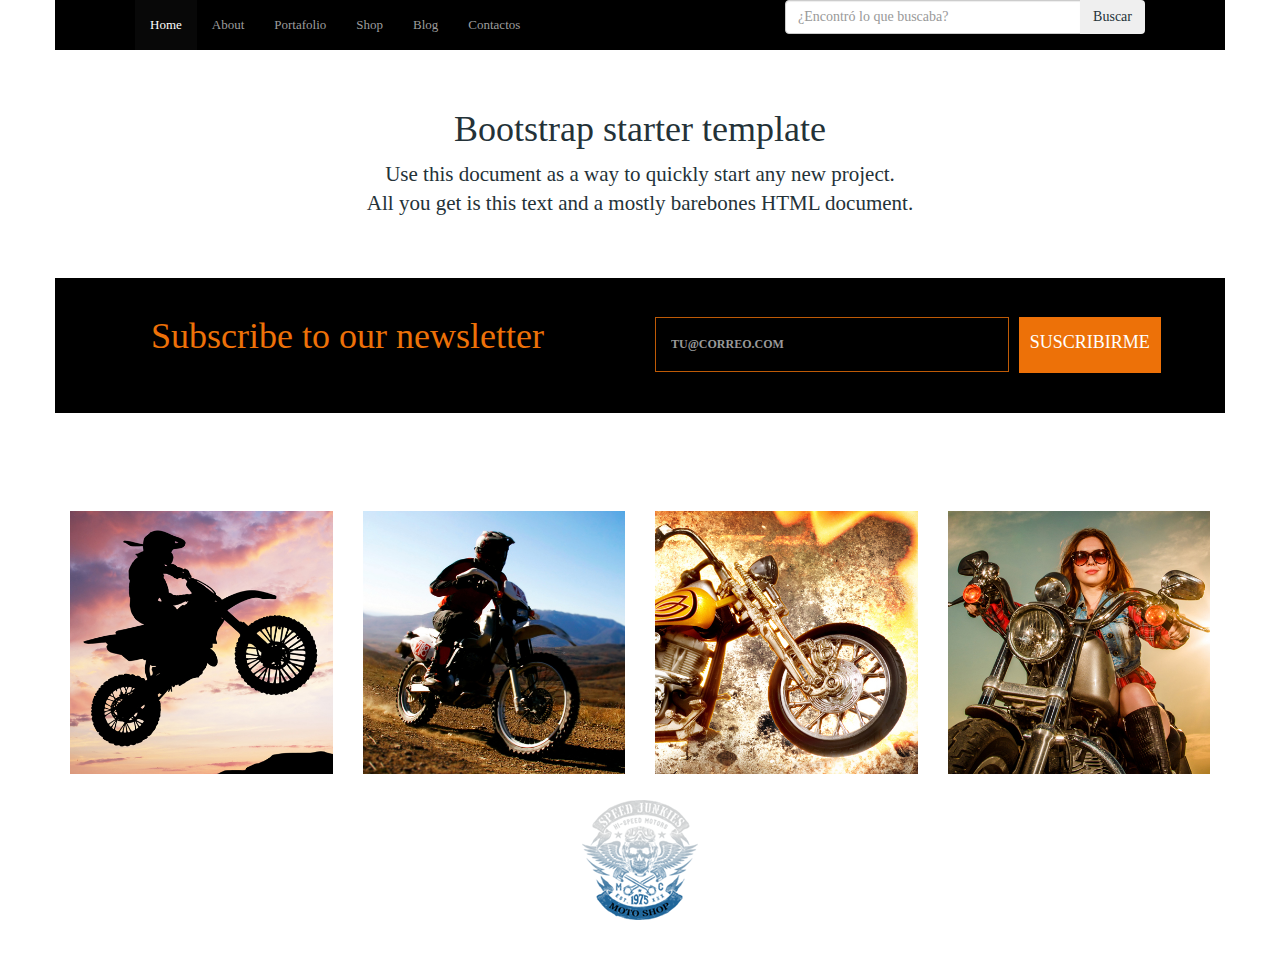
==== index.html @ c9eb6064 "primer commit" ====
<!DOCTYPE html>
<html lang="en">
  <head>
    <meta charset="utf-8">
    <meta http-equiv="X-UA-Compatible" content="IE=edge">
    <meta name="viewport" content="width=device-width, initial-scale=1">
    <!-- The above 3 meta tags *must* come first in the head; any other head content must come *after* these tags -->
    <meta name="description" content="">
    <meta name="author" content="">
    <link rel="icon" href="images/favicon.ico">
    <title>MOTOS</title>

    <!-- Bootstrap core CSS -->
    <link href="css/bootstrap.min.css" rel="stylesheet">

    <!-- IE10 viewport hack for Surface/desktop Windows 8 bug -->
    <link href="css/ie10-viewport-bug-workaround.css" rel="stylesheet">

    <!-- Custom styles for this template -->
    <link href="css/app.css" rel="stylesheet">

  </head>

  <body>

    <div class="menu-container">
      <nav class="navbar navbar-inverse navbar-fixed-top">
        <div class="container">
          <div class="row alinear">
            <div class="col-xs-6 offset-xs-2">
              <div class="navbar-header">
                <button type="button" class="navbar-toggle collapsed" data-toggle="collapse" data-target="#navbar" aria-expanded="false" aria-controls="navbar">
                    <span class="sr-only">Toggle navigation</span>
                    <span class="icon-bar"></span>
                    <span class="icon-bar"></span>
                  <span class="icon-bar"></span>
                </button>
                  <!--<a class="navbar-brand" href="#">Project name</a>-->
                <div id="navbar" class="collapse navbar-collapse">
                  <ul class="nav navbar-nav">
                    <li class="active"><a href="#">Home</a></li>
                    <li><a href="#about">About</a></li>
                    <li><a href="#contact">Portafolio</a></li>
                    <li><a href="#contact">Shop</a></li>
                    <li><a href="#contact">Blog</a></li>
                    <li><a href="#contact">Contactos</a></li>
                  </ul>
                </div><!--/.nav-collapse -->
              </div>              
            </div>
            <div class="col-xs-4">
              <form >
                <div class="input-group">
                  <input type="text" class="form-control" placeholder="¿Encontró lo que buscaba?">
                  <span class="input-group-btn">
                    <button class="btn btn-platzi" type="button">
                      <span class="hidden-sm-down">Buscar</span>
                      <i class="fa fa-search hidden-md-up "></i>
                    </button>
                  </span>
                </div>
              </form>
            </div>
          </div>
        </div>

          
      </nav>
      
    </div>



   

    <div class="container-body">

      <div class="starter-template">
        <h1>Bootstrap starter template</h1>
        <p class="lead">Use this document as a way to quickly start any new project.<br> All you get is this text and a mostly barebones HTML document.</p>
      </div>

    </div><!-- /.container -->
    <div class="suscribe-container">
      <div class="container">
        <div class="row centrado">
          <form id="suscribeForm" action="#" method="POST"> 
            <div class="col-xs col-md-6 title-subs">
              <h3>Subscribe to our newsletter</h3>
            </div>
            <div class="col-xs col-md-6">
              <div class="row">
                <div class="col-xs-6">
                  <div class="form-group">
                    <input type="email" class="form-control" id="emailId" name="EMAIL" placeholder="tu@correo.com">
                  </div>
                </div>
                <div class="col-xs-6">
                  <input type="submit" class="btn btn-primary form-text" value="Suscribirme"></input>
                </div>
              </div>
              
                
                
                
            </div>
          </form>
        </div>
      </div>
    </div>

    <!-- Gallery -->
    <div class="galerry-container">
      <div class="container">
        <div class="row centrado">
          <div class="col-xs galerry-text">
            <h2>Gallery</h2>
          </div>
        </div>
        <div class="row centrado">
          <div class="col-xs col-md-3 "><img src="images/galeria/gallery1.jpg" alt="imagen 1" class="img-fluid" ></div>
          <div class="col-xs col-md-3" ><img src="images/galeria/gallery2.jpg" alt="imagen 3" class="img-fluid"></div>
          <div class="col-xs col-md-3" ><img src="images/galeria/gallery3.jpg" alt="imagen 3" class="img-fluid"></div>
          <div class="col-xs col-md-3" ><img src="images/galeria/gallery4.jpg" alt="imagen 4" class="img-fluid"></div>
        </div>
      </div>
    </div>
    <!-- Gallery -->

    <!-- Footer -->
    <footer id="footer-container">
      <div class="container">
        <div class="row centrado footer-logo">
          <div class="col-xs">
            <img src="images/footer-logo.png" alt="Motos">
          </div>
        </div>
        <div class="row centrado">
          <div id="footer-text" class="col-xs footer-text">
          <a href="#" title="Moto Shop"> Motos S.A.C </a>
            <span>All rights reserved</span>
          </div>
        </div>
      </div>
      
    </footer>
    <!-- Footer -->


    <!-- Bootstrap core JavaScript
    ================================================== -->
    <!-- Placed at the end of the document so the pages load faster -->
    <script src="https://ajax.googleapis.com/ajax/libs/jquery/1.12.4/jquery.min.js"></script>
    <script src="js/ie-emulation-modes-warning.js"></script>
    <script>window.jQuery || document.write('<script src="js/vendor/jquery.min.js"><\/script>')</script>
    <script src="js/bootstrap.min.js"></script>
    <!-- IE10 viewport hack for Surface/desktop Windows 8 bug -->
    <script src="js/ie10-viewport-bug-workaround.js"></script>
  </body>
</html>
---- css/ie10-viewport-bug-workaround.css ----
/*!
 * IE10 viewport hack for Surface/desktop Windows 8 bug
 * Copyright 2014-2015 Twitter, Inc.
 * Licensed under MIT (https://github.com/twbs/bootstrap/blob/master/LICENSE)
 */

/*
 * See the Getting Started docs for more information:
 * http://getbootstrap.com/getting-started/#support-ie10-width
 */
@-ms-viewport     { width: device-width; }
@-o-viewport      { width: device-width; }
@viewport         { width: device-width; }
---- css/app.css ----
body {
	background-color: #fff;
    color: #243238;
    font-family: "PT Sans",sans-serif;
    font-size: 13px;
    line-height: 16px;
    margin: 0;
    min-width: 320px;
    /*overflow: hidden;*/
    width: 100%;
    background-image: url(https://livedemo00.template-help.com/woocommerce_53811/wp-content/themes/theme53811/images/body-background.jpg);
    background-repeat: repeat;
    background-position: top center;
    background-attachment: scroll;
 	padding-top: 50px;
    font-family: Lato;
}
.starter-template {
  padding: 40px 15px;
  text-align: center;
}

.menu-container .container {
	background-color: #000000;
}



.navbar-inverse {
     background-color: transparent; 
     border-color: transparent; 
}

.alinear {
	display: flex;
    justify-content: space-between;
}

.centrado {
	text-align: center;
}

.footer-text {
	color: white;
	font-size: bold;
}

.footer-text a {
	color: white;
	font-size: bold;
	text-decoration: none;
}

.footer-text a:hover {
	color: #ea6231;
	font-size: bold;
	text-decoration: none;
}


.footer-logo {
	margin-bottom: 2em;
}

#footer-container {
    padding-top: 2em;
    padding-bottom: 1em;
    border: none;
    background: transparent;
    text-align: center;
}

.galerry-text {
    color: white;
    margin-top: 2em;
    margin-bottom: 3em;
}

.img-fluid {
	width: 100%;
}
.title-subs {
	color: #ed7108;
}

.title-subs h3 {
	font-size: 36px;
    margin: 0;
}

input[name="EMAIL"] {
	-webkit-box-sizing: border-box;
    -moz-box-sizing: border-box;
    box-sizing: border-box;
    float: none;
    height: 55px;
    width: 354px;
    padding: 9px 15px;
    text-transform: uppercase;
    font-size: 12px;
    line-height: 33px;
    font-weight: 900;
    background: transparent;
    margin-bottom: 0;
    color: #ea6231;
    border: 1px solid #be5a06;
    box-shadow: none;
    border-radius: 0;
    -webkit-transition: all 300ms linear;
    -moz-transition: all 300ms linear;
    -o-transition: all 300ms linear;
    transition: all 300ms linear;
}

input[name="EMAIL"]:focus {
    box-shadow: none;
    border: 1px solid #0f324a!important;
    background-color: #06243b!important;
}

.suscribe-container .container {
	background-color: black;
    padding-top: 3em;
    padding-bottom: 2em;
}

input[type="submit"] {
    padding: 12px 10px 16px;
    border-radius: 0;
    background-color: #ed7108;
    border-color: #ed7108;
    font-size: 18px;
    margin-left: 22px;
    text-transform: uppercase;
    /*padding: 0 9px;
    font-size: 12px;
    line-height: 30px;
    background: transparent;
    color: #ea6231;
    border: 1px solid #ea6231;
    display: inline-block;
    text-transform: uppercase;
    border-radius: 1px;
    margin-bottom: 0;
    font-weight: 900;
    text-align: center;
    vertical-align: middle;
    cursor: pointer;
    text-shadow: none;
    -webkit-box-shadow: none;
    -moz-box-shadow: none;
    box-shadow: none;
    height: auto;
    -webkit-border-radius: 0;
    -moz-border-radius: 0;
    border-radius: 0;
    -webkit-box-sizing: border-box;
    -moz-box-sizing: border-box;
    box-sizing: border-box;
    -webkit-transition: all 300ms ease;
    -moz-transition: all 300ms ease;
    -o-transition: all 300ms ease;
    transition: all 300ms ease;
    background: #ed7108;
    border-color: #ed7108;
    color: #fff;
    margin-left: 15px;
    font-size: 18px;
    line-height: 30px;
    font-weight: 700;
    border-radius: 0;
    padding: 12px 33px 11px;
    font-size: 18px;
    position: relative;
    top: -1px;*/
}

input[type="submit"]:focus {
    background: #06243b;
    border: 1px solid #0f324a;
    color: #ea6231;
}
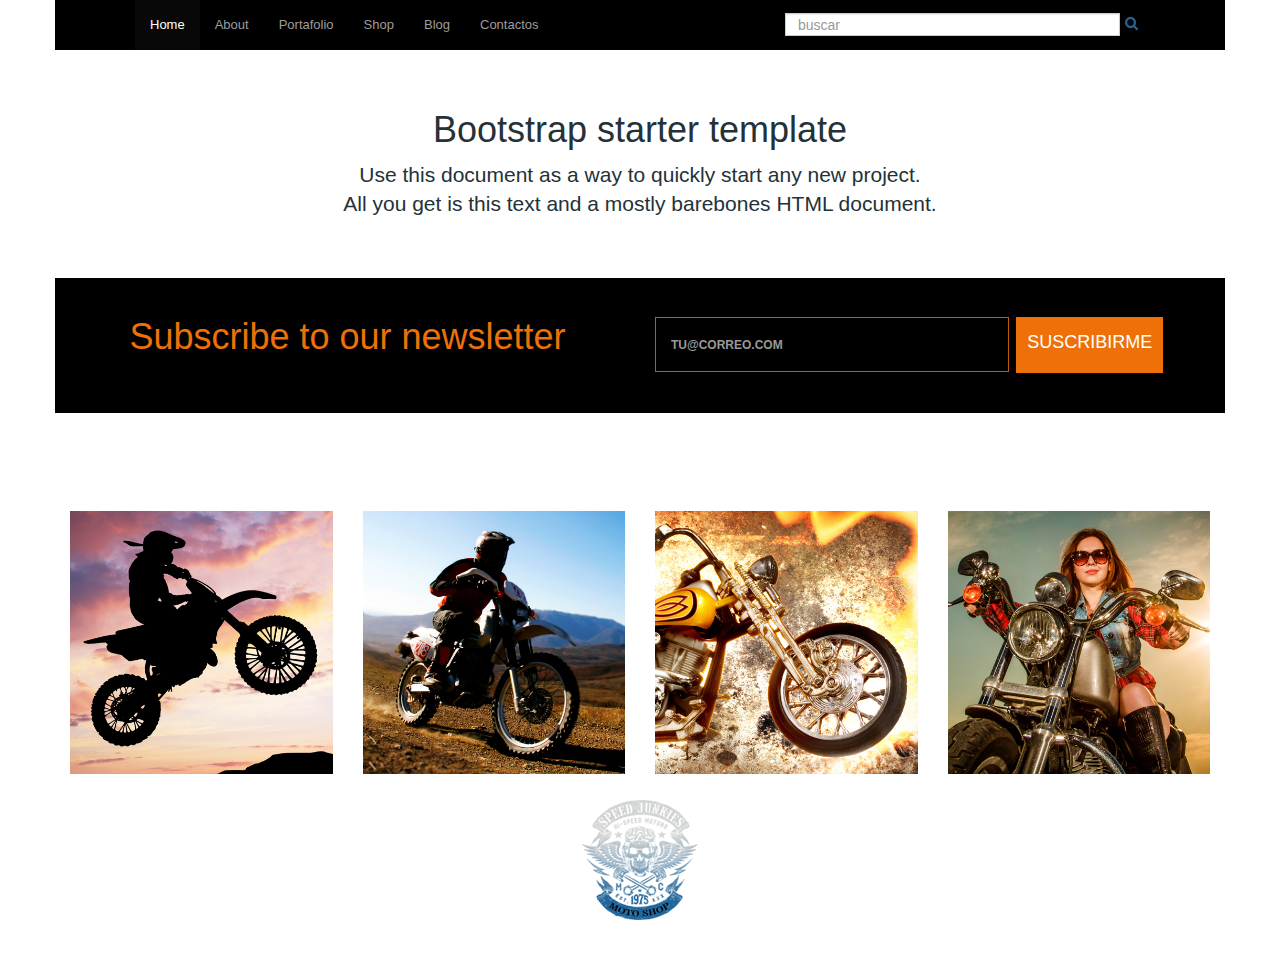
==== commit 30cfd478: "segundo commit" ====
--- a/index.html
+++ b/index.html
@@ -51,10 +51,9 @@
             <div class="col-xs-4">
               <form >
                 <div class="input-group">
-                  <input type="text" class="form-control" placeholder="¿Encontró lo que buscaba?">
+                  <input type="text" class="form-control" placeholder="buscar">
                   <span class="input-group-btn">
                     <button class="btn btn-platzi" type="button">
-                      <span class="hidden-sm-down">Buscar</span>
                       <i class="fa fa-search hidden-md-up "></i>
                     </button>
                   </span>
--- a/css/app.css
+++ b/css/app.css
@@ -14,7 +14,6 @@
     background-position: top center;
     background-attachment: scroll;
  	padding-top: 50px;
-    font-family: Lato;
 }
 .starter-template {
   padding: 40px 15px;
@@ -133,47 +132,7 @@
     font-size: 18px;
     margin-left: 22px;
     text-transform: uppercase;
-    /*padding: 0 9px;
-    font-size: 12px;
-    line-height: 30px;
-    background: transparent;
-    color: #ea6231;
-    border: 1px solid #ea6231;
-    display: inline-block;
-    text-transform: uppercase;
-    border-radius: 1px;
-    margin-bottom: 0;
-    font-weight: 900;
-    text-align: center;
-    vertical-align: middle;
-    cursor: pointer;
-    text-shadow: none;
-    -webkit-box-shadow: none;
-    -moz-box-shadow: none;
-    box-shadow: none;
-    height: auto;
-    -webkit-border-radius: 0;
-    -moz-border-radius: 0;
     border-radius: 0;
-    -webkit-box-sizing: border-box;
-    -moz-box-sizing: border-box;
-    box-sizing: border-box;
-    -webkit-transition: all 300ms ease;
-    -moz-transition: all 300ms ease;
-    -o-transition: all 300ms ease;
-    transition: all 300ms ease;
-    background: #ed7108;
-    border-color: #ed7108;
-    color: #fff;
-    margin-left: 15px;
-    font-size: 18px;
-    line-height: 30px;
-    font-weight: 700;
-    border-radius: 0;
-    padding: 12px 33px 11px;
-    font-size: 18px;
-    position: relative;
-    top: -1px;*/
 }
 
 input[type="submit"]:focus {
@@ -181,3 +140,24 @@
     border: 1px solid #0f324a;
     color: #ea6231;
 }
+
+.input-group {
+        margin-top: 1em;
+    }
+
+.input-group input.form-control {
+    height: 23px;
+    border-radius: 0;
+}
+
+.input-group button.btn.btn-platzi {
+    height: 23px;
+    border-radius: 0;
+    background: url(../images/search-icon.png) no-repeat center transparent;
+}
+
+@media (max-width: 768px) {
+
+}
+    
+    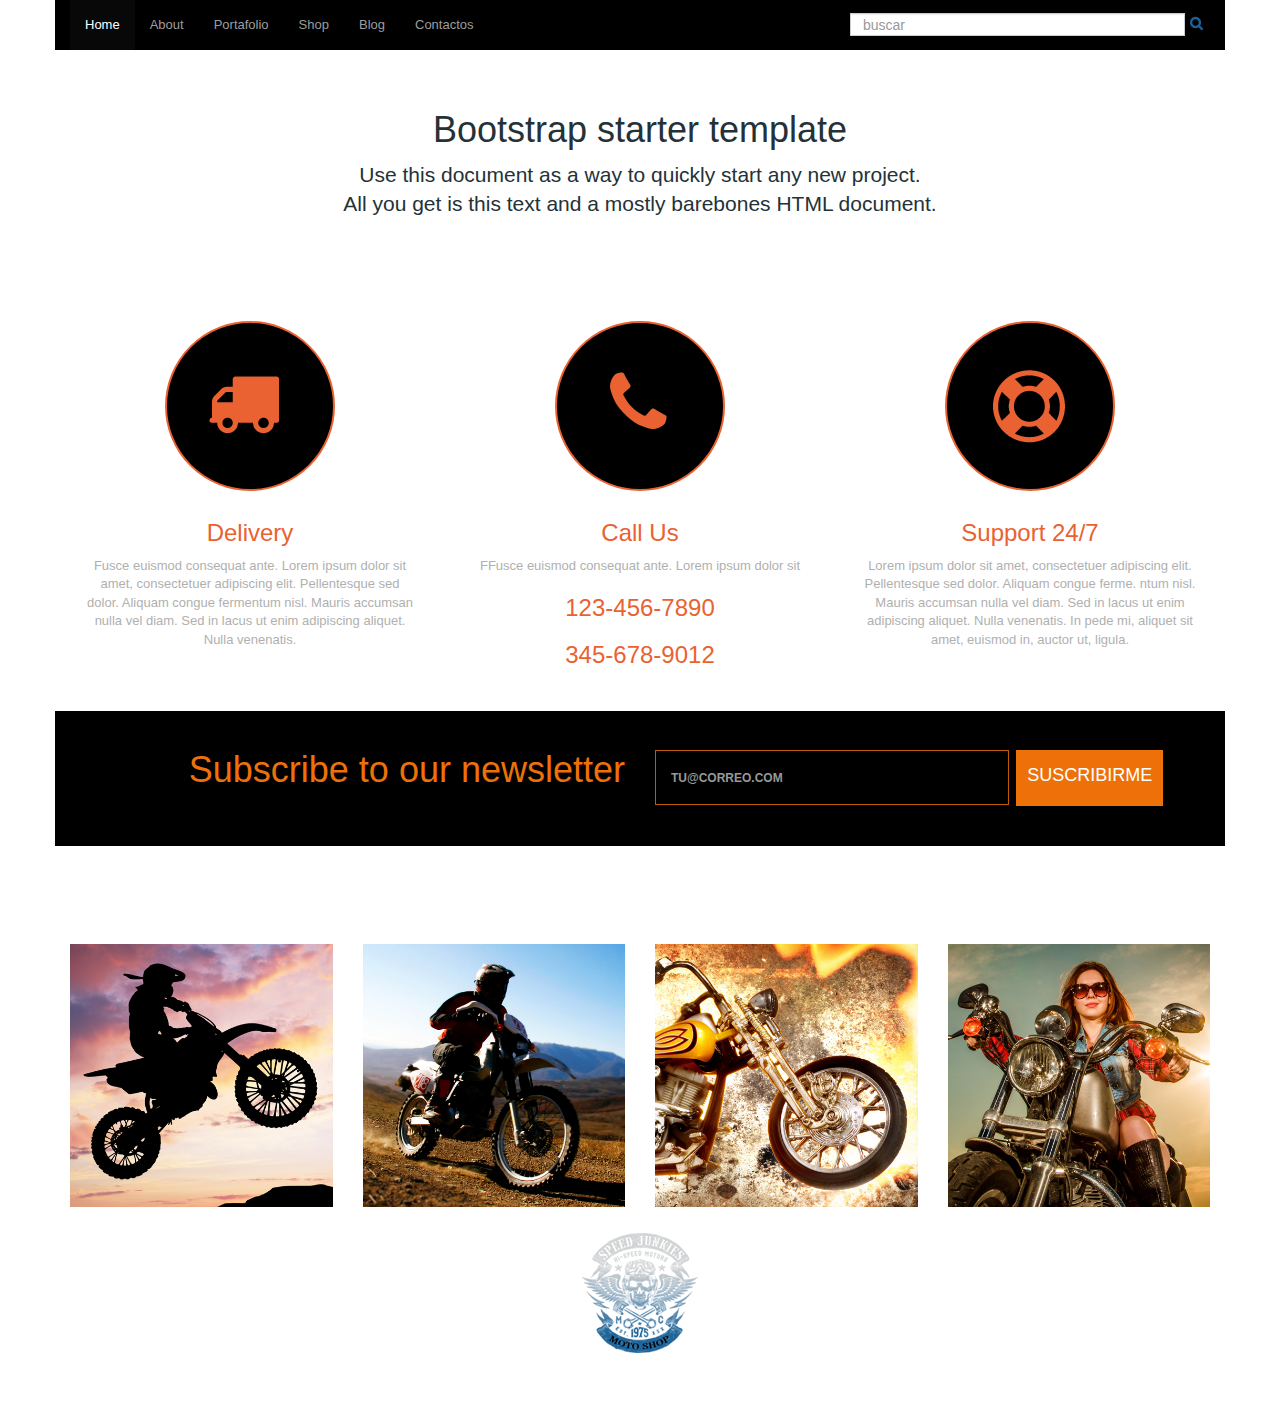
==== commit 904e0c00: "Se agregó la sección de contactos" ====
--- a/index.html
+++ b/index.html
@@ -26,8 +26,8 @@
     <div class="menu-container">
       <nav class="navbar navbar-inverse navbar-fixed-top">
         <div class="container">
-          <div class="row alinear">
-            <div class="col-xs-6 offset-xs-2">
+          <div class="row alinear2">
+            <div class="col-xs-12 col-sm-8 ">
               <div class="navbar-header">
                 <button type="button" class="navbar-toggle collapsed" data-toggle="collapse" data-target="#navbar" aria-expanded="false" aria-controls="navbar">
                     <span class="sr-only">Toggle navigation</span>
@@ -48,7 +48,7 @@
                 </div><!--/.nav-collapse -->
               </div>              
             </div>
-            <div class="col-xs-4">
+            <div class="col-xs-12 col-sm-4 buscarbox">
               <form >
                 <div class="input-group">
                   <input type="text" class="form-control" placeholder="buscar">
@@ -80,14 +80,58 @@
       </div>
 
     </div><!-- /.container -->
+
+    <!--  Contacto -->
+    <div class="contacto-container">
+      <div class="container">
+        <div class="row text-center">
+          <div class="col-xs col-sm-6 col-md-4">
+            <div class="thumbnail">             
+              <img src="images/contactos/icon1.png" alt="imagen1" class="circulo">              
+              <div class="caption">
+                <h3>Delivery</h3>
+                <p>Fusce euismod consequat ante. Lorem ipsum dolor sit amet, consectetuer adipiscing elit. Pellentesque sed dolor. Aliquam congue fermentum nisl. Mauris accumsan nulla vel diam. Sed in lacus ut enim adipiscing aliquet. Nulla venenatis.</p>
+              </div>
+            </div>
+          </div>
+
+          <div class="col-xs col-sm-6 col-md-4">
+            <div class="thumbnail">             
+              <img src="images/contactos/icon2.png" alt="imagen2" class="circulo">              
+              <div class="caption">
+                <h3>Call Us</h3>
+                <p>FFusce euismod consequat ante. Lorem ipsum dolor sit</p>
+                <h3>123-456-7890</h3>
+                <h3>345-678-9012</h3>
+              </div>
+            </div>
+          </div>
+
+          <div class="col-xs col-sm-6 col-md-4">
+            <div class="thumbnail">             
+              <img src="images/contactos/icon3.png" alt="imagen3" class="circulo">              
+              <div class="caption">
+                <h3>Support 24/7</h3>
+                <p>Lorem ipsum dolor sit amet, consectetuer adipiscing elit. Pellentesque sed dolor. Aliquam congue ferme. ntum nisl. Mauris accumsan nulla vel diam. Sed in lacus ut enim adipiscing aliquet. Nulla venenatis. In pede mi, aliquet sit amet, euismod in, auctor ut, ligula.</p>
+              </div>
+            </div>
+          </div>
+        </div>
+      </div>
+    </div>
+    <!--  Contacto  -->
+    
+
+
+    <!-- Subscribirse -->
     <div class="suscribe-container">
       <div class="container">
         <div class="row centrado">
           <form id="suscribeForm" action="#" method="POST"> 
-            <div class="col-xs col-md-6 title-subs">
+            <div class="col-xs col-sm-6 text-right title-subs">
               <h3>Subscribe to our newsletter</h3>
             </div>
-            <div class="col-xs col-md-6">
+            <div class="col-xs col-sm-6">
               <div class="row">
                 <div class="col-xs-6">
                   <div class="form-group">
@@ -98,16 +142,13 @@
                   <input type="submit" class="btn btn-primary form-text" value="Suscribirme"></input>
                 </div>
               </div>
-              
-                
-                
-                
             </div>
           </form>
         </div>
       </div>
     </div>
-
+    <!-- Subscribirse -->
+    
     <!-- Gallery -->
     <div class="galerry-container">
       <div class="container">
--- a/css/app.css
+++ b/css/app.css
@@ -156,8 +156,35 @@
     background: url(../images/search-icon.png) no-repeat center transparent;
 }
 
+.circulo {
+    border: 2px solid #ea6231;
+    border-radius: 50%;
+    background-color: black;
+}
+
+.thumbnail {
+    background-color: transparent;
+    border: 0;
+}
+
+.caption h3 {
+    color: #ea6231;
+}
+
+.caption p {
+    color: #b0b0b0;
+}
+
+.contacto-container {
+    padding-top: 3em;
+}
 @media (max-width: 768px) {
 
+ .buscarbox {
+    padding-right: 3em;
+    padding-left: 3em;
+    margin-bottom: 1em;
+    }
 }
     
     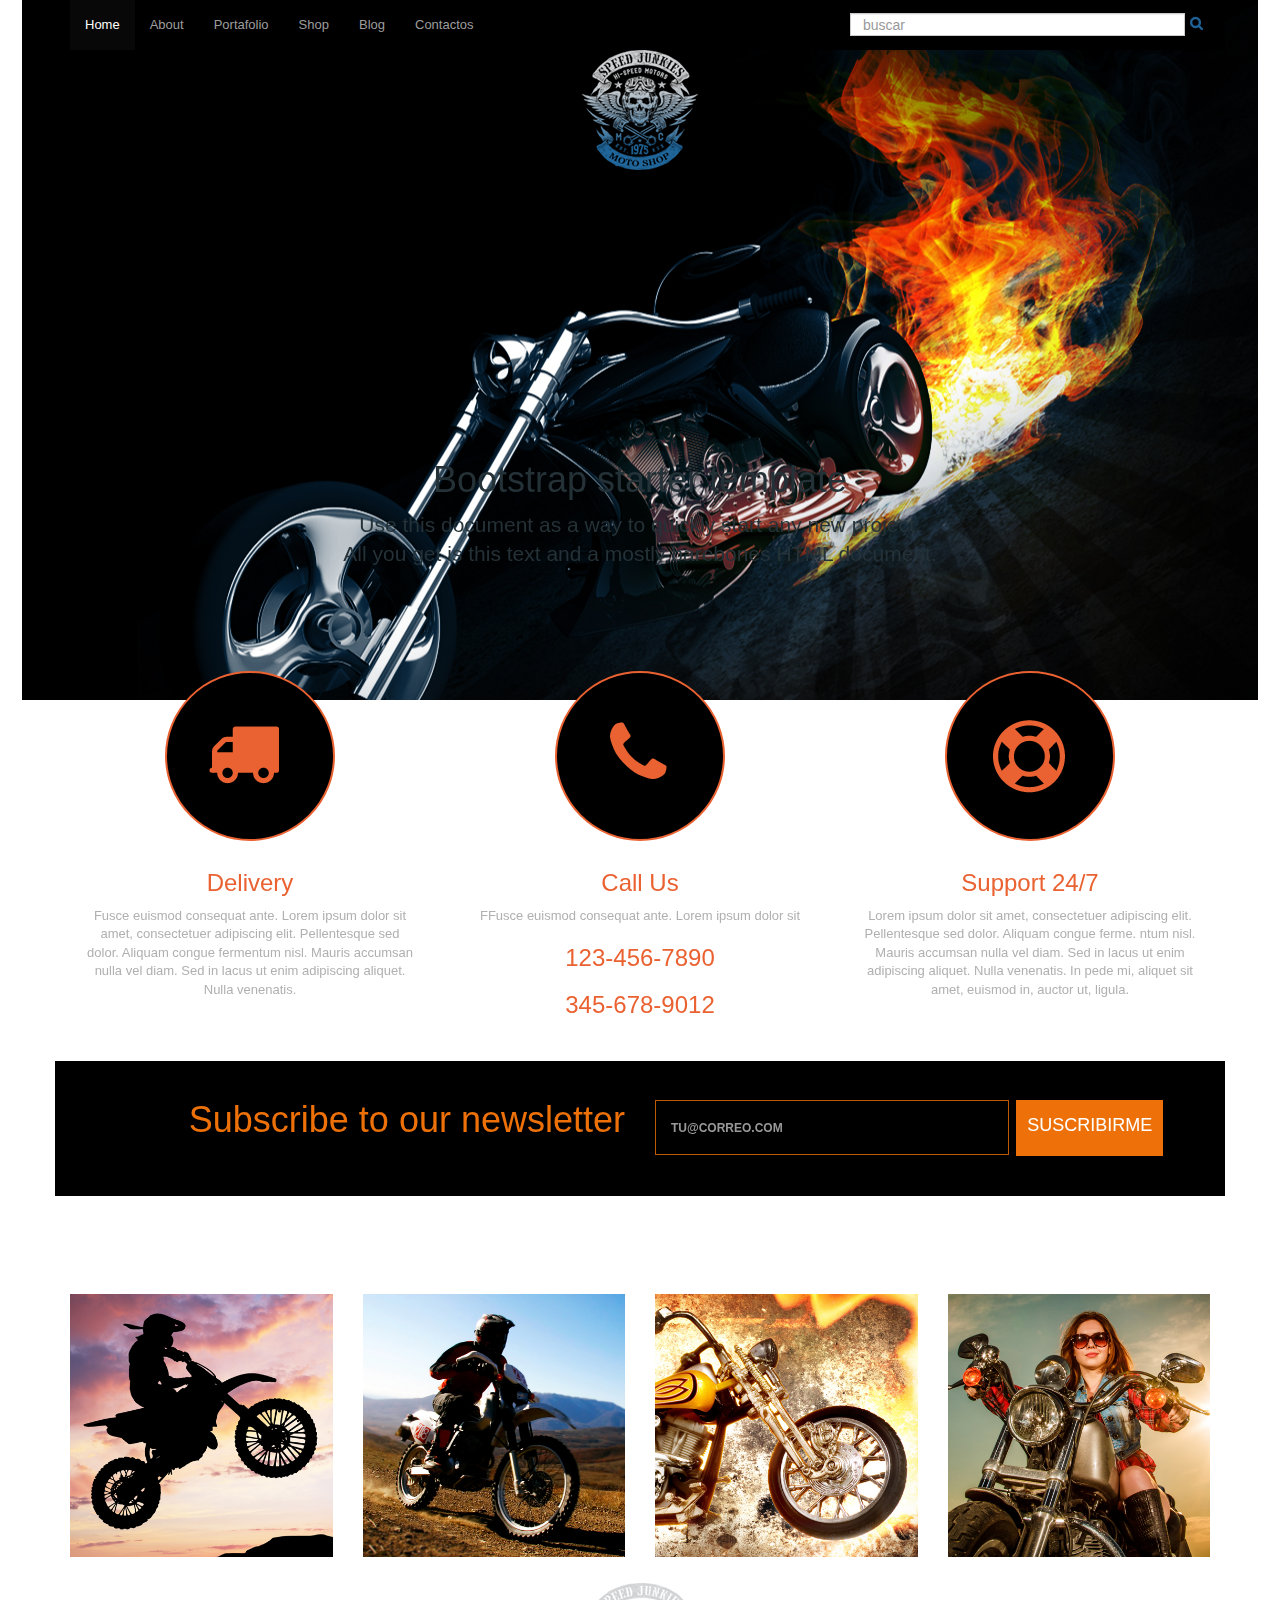
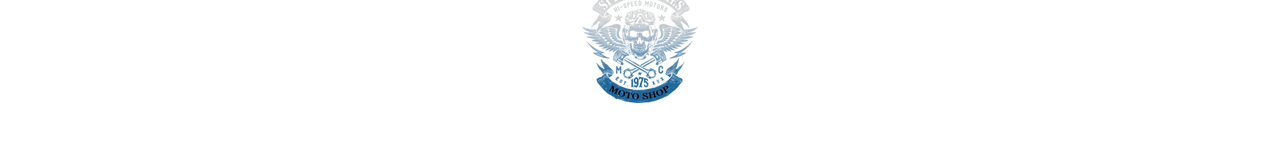
==== commit ee57cf38: "agregando parallax" ====
--- a/index.html
+++ b/index.html
@@ -68,8 +68,17 @@
       
     </div>
 
-
-
+    <div class="fondo-principal">
+    </div>
+    <div class="principal-container">
+      <div class="container">
+        <div class="row text-center">
+          <div class="col-xs">
+            <img src="images/footer-logo.png" alt="Motos">
+          </div>
+        </div>
+      </div>
+    </div>
    
 
     <div class="container-body">
--- a/css/app.css
+++ b/css/app.css
@@ -141,6 +141,24 @@
     color: #ea6231;
 }
 
+
+.fondo-principal {
+  background: url('../images/parallax-image1.jpg') no-repeat center center;
+  position: fixed;
+  width: 100%;
+  height: 700px; /*same height as jumbotron */
+  top:0;
+  left:0;
+  z-index: -1;
+}
+
+.principal-container {
+  height: 350px;
+  color: white;
+  text-shadow: #444 0 1px 1px;
+  background:transparent;
+}
+
 .input-group {
         margin-top: 1em;
     }
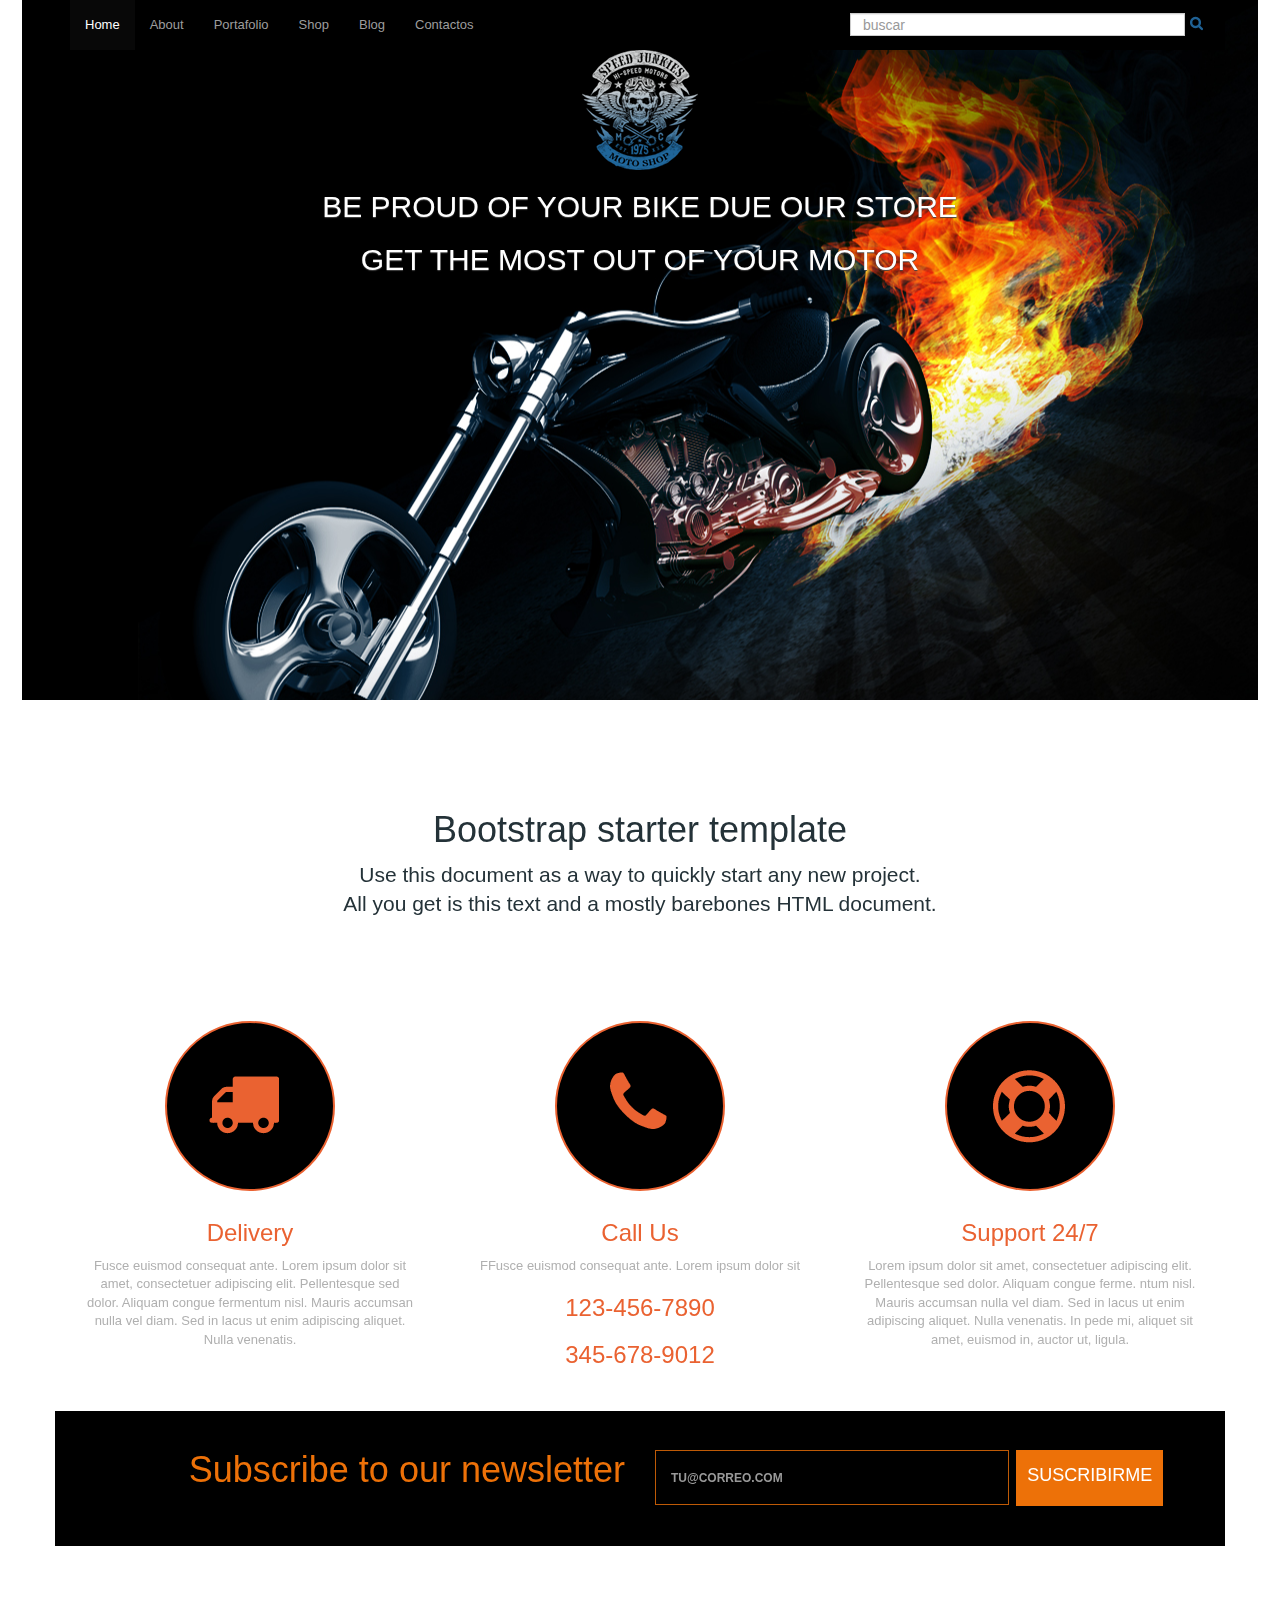
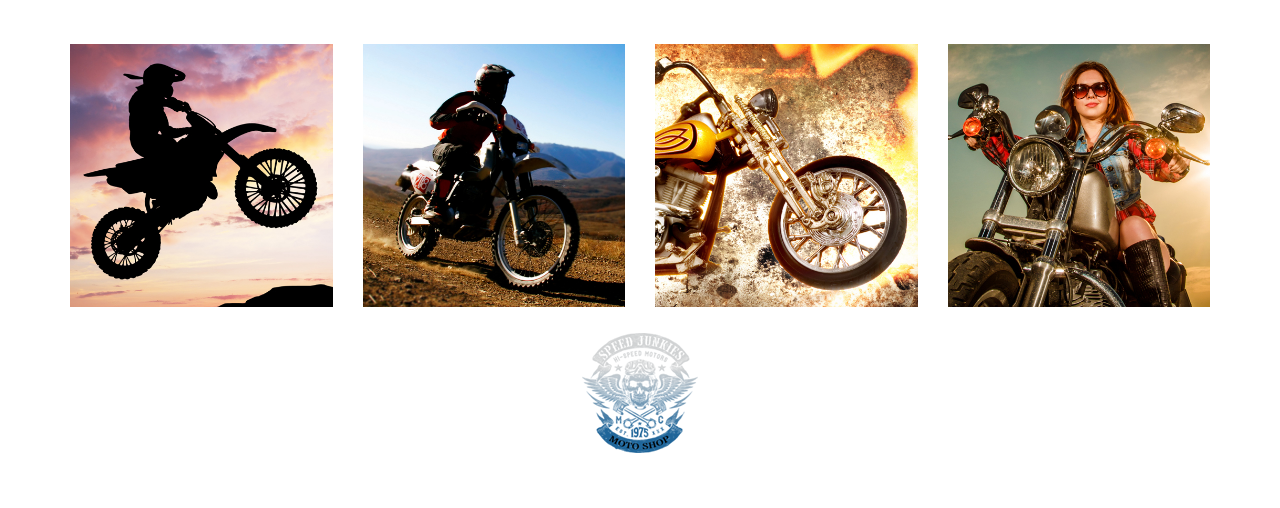
==== commit 9cc8dbeb: "agregando mensaje central" ====
--- a/index.html
+++ b/index.html
@@ -76,6 +76,10 @@
           <div class="col-xs">
             <img src="images/footer-logo.png" alt="Motos">
           </div>
+          <div class="col-xs">
+            <h2>BE PROUD OF YOUR BIKE DUE OUR STORE</h2>
+            <h2>GET THE MOST OUT OF YOUR MOTOR</h2>
+          </div>
         </div>
       </div>
     </div>
--- a/css/app.css
+++ b/css/app.css
@@ -153,7 +153,7 @@
 }
 
 .principal-container {
-  height: 350px;
+  height: 700px;
   color: white;
   text-shadow: #444 0 1px 1px;
   background:transparent;
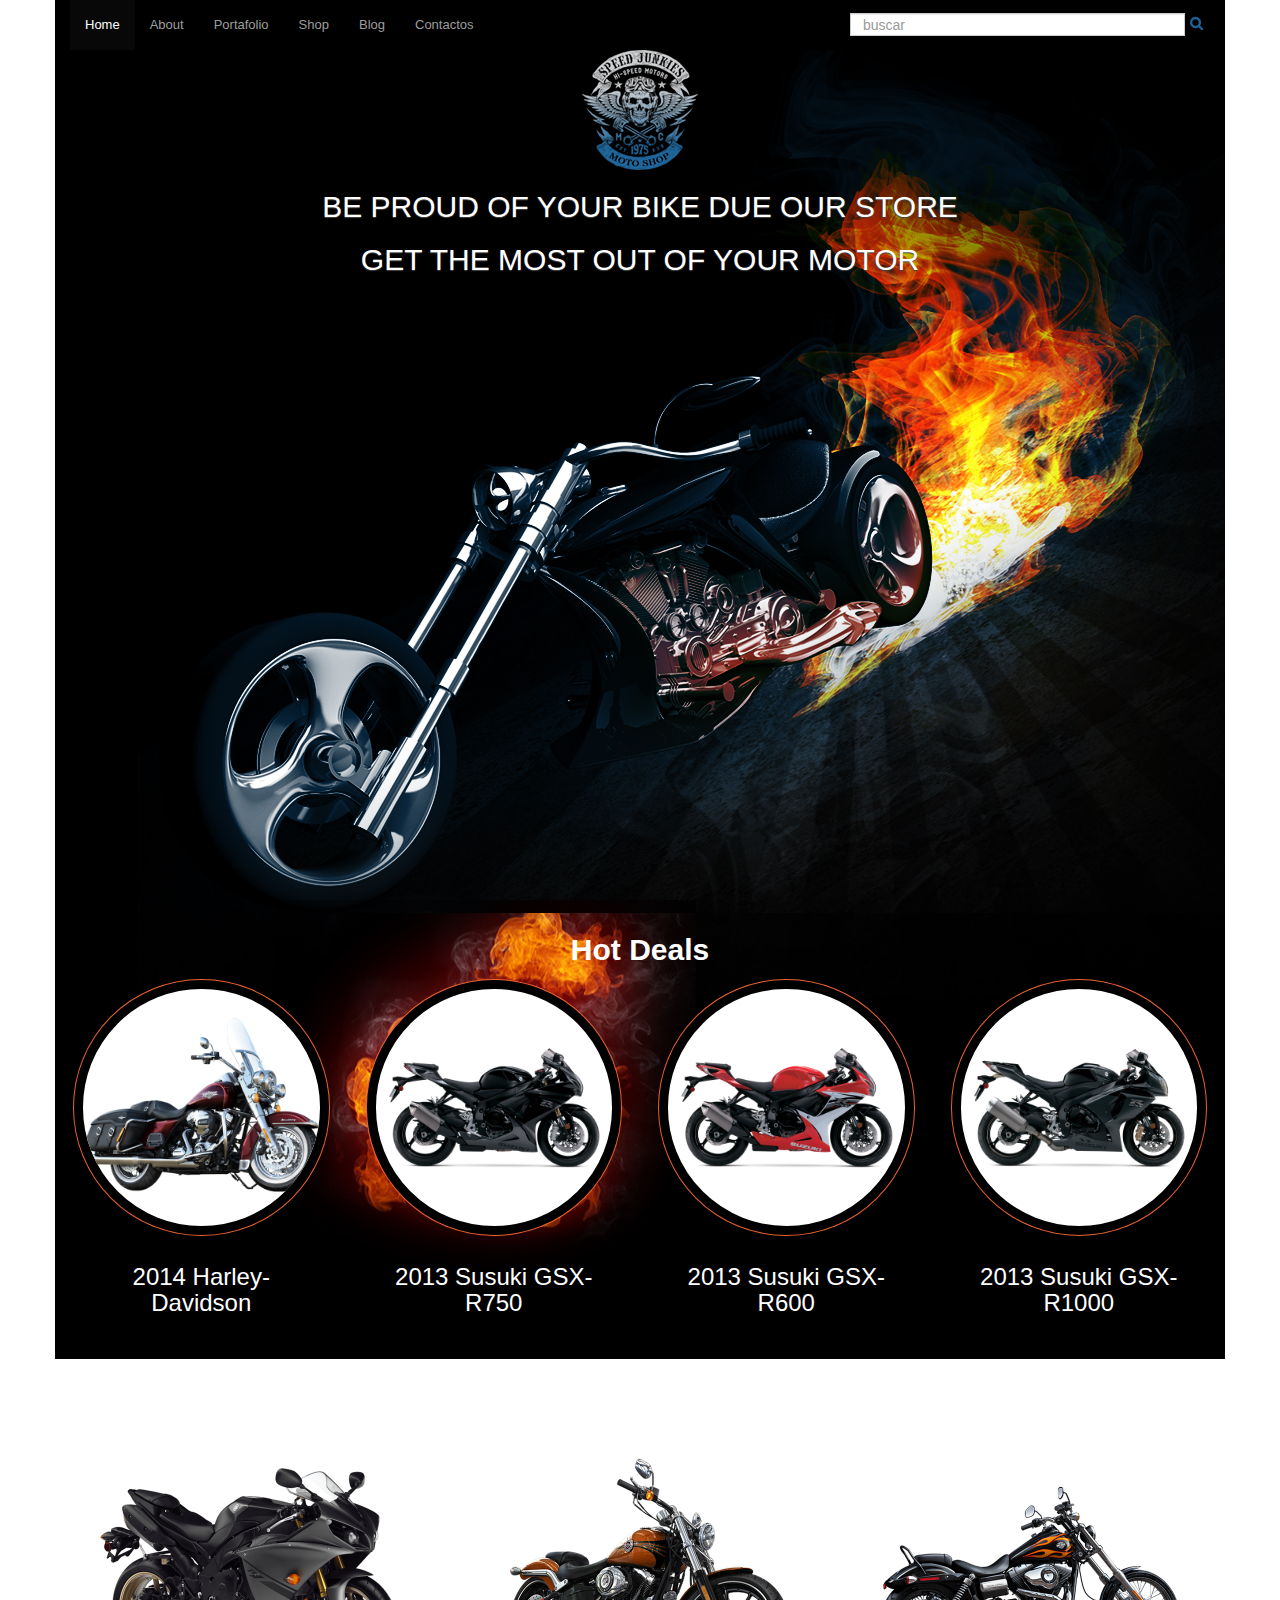
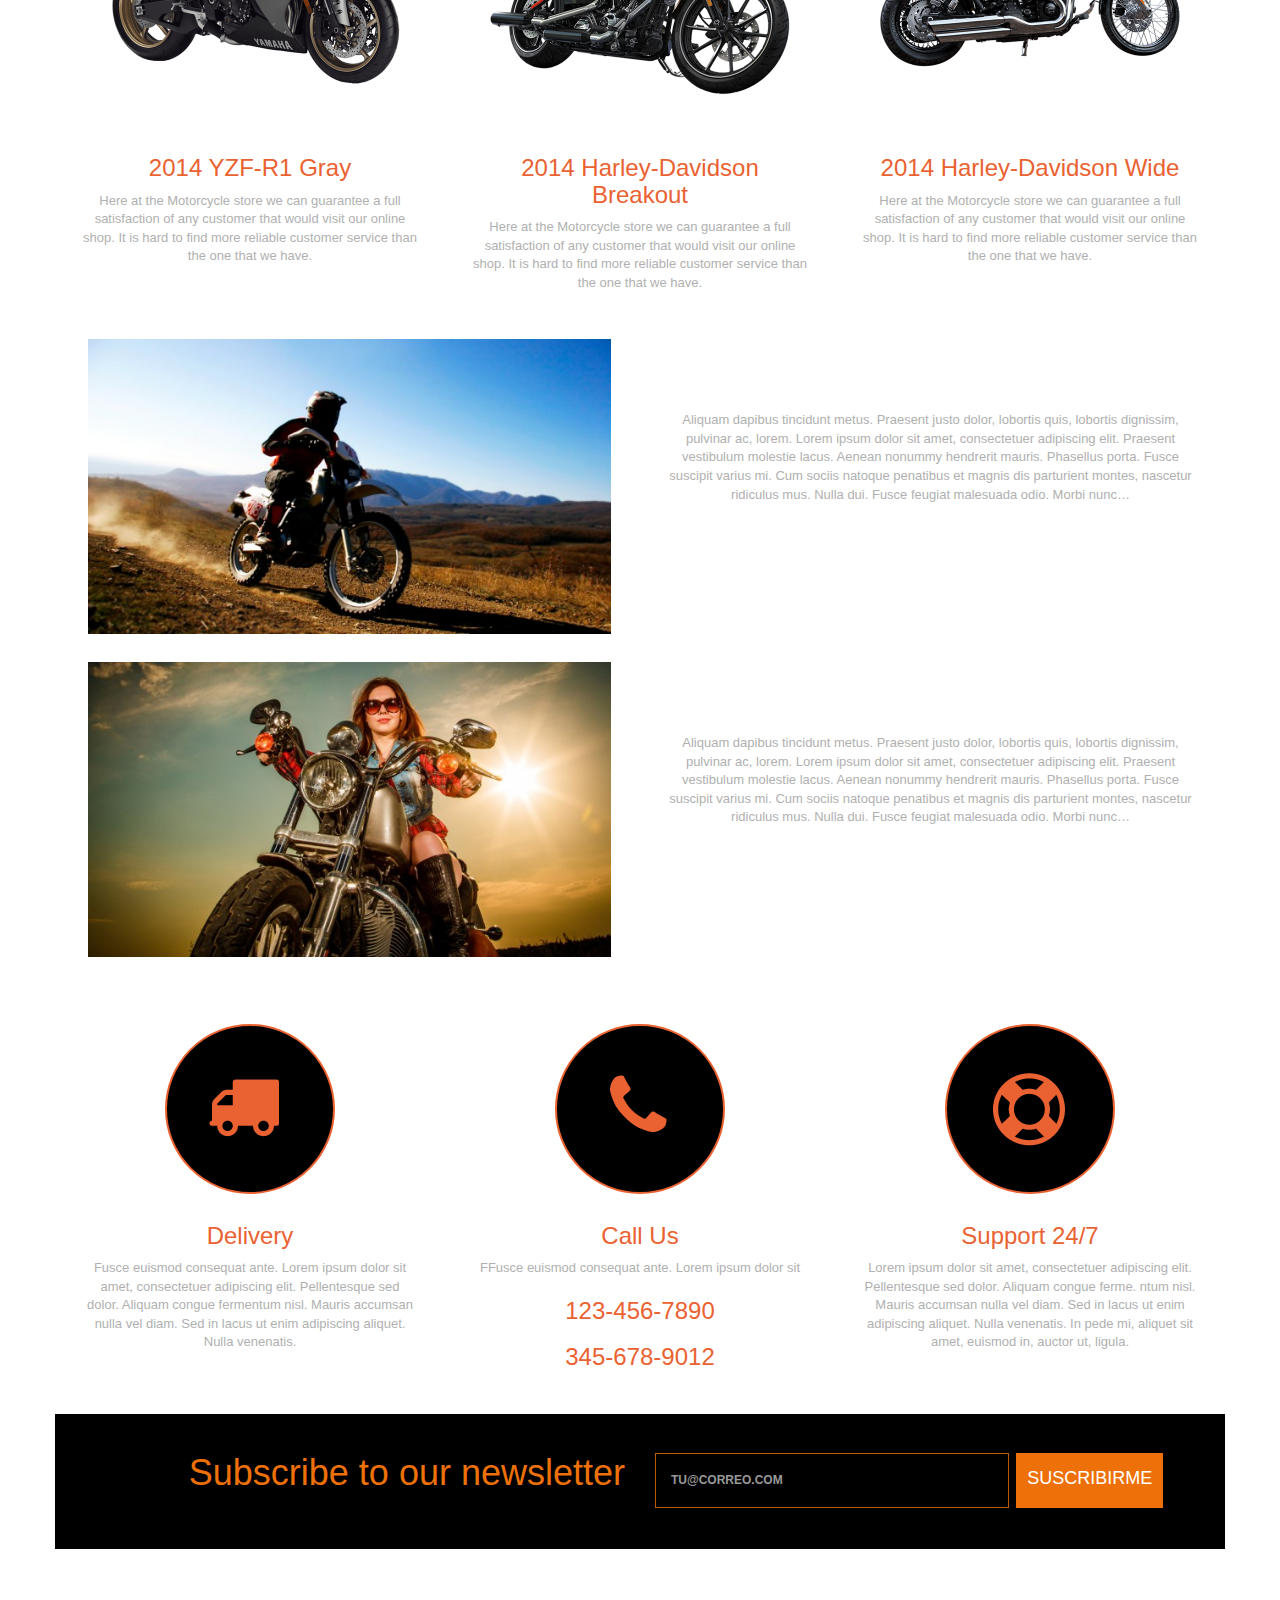
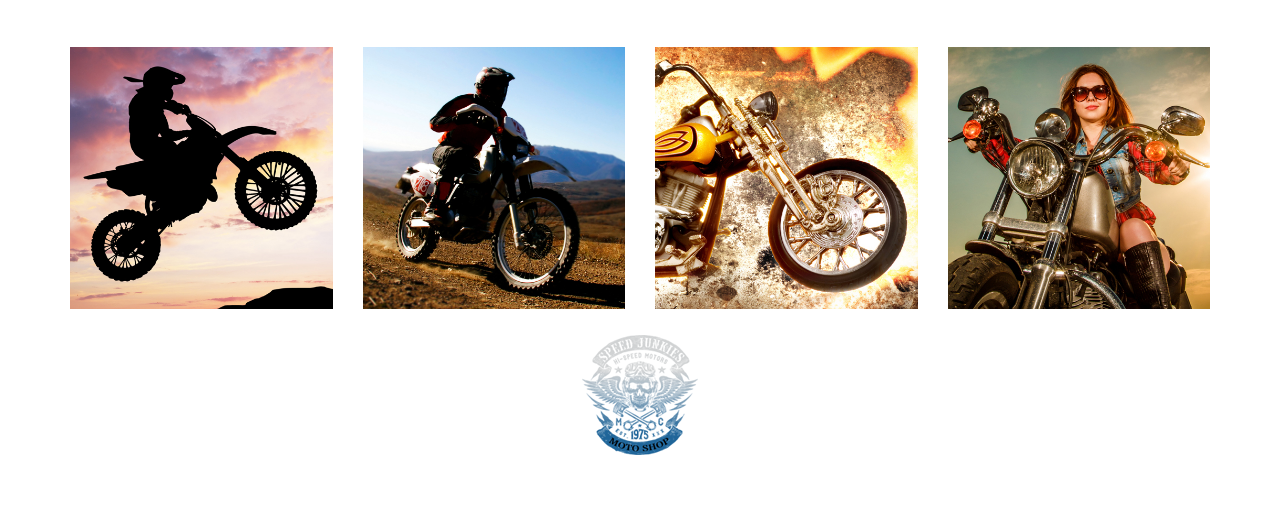
==== commit a24ce8dc: "Se completó todas las secciones del home, falta agregar algunos estilos y queda" ====
--- a/index.html
+++ b/index.html
@@ -68,8 +68,7 @@
       
     </div>
 
-    <div class="fondo-principal">
-    </div>
+    <!-- Principal Container -->
     <div class="principal-container">
       <div class="container">
         <div class="row text-center">
@@ -83,16 +82,133 @@
         </div>
       </div>
     </div>
-   
-
-    <div class="container-body">
-
-      <div class="starter-template">
-        <h1>Bootstrap starter template</h1>
-        <p class="lead">Use this document as a way to quickly start any new project.<br> All you get is this text and a mostly barebones HTML document.</p>
-      </div>
-
-    </div><!-- /.container -->
+    <!-- Principal Container -->
+
+    <!-- Hot Deals -->
+    <div class="hotDeal-container">
+      <div class="container">
+        <div class="row">
+          <div class="col-xs text-center">
+            <h2>Hot Deals</h2>
+          </div>
+        </div>
+        <div class="row text-center">
+          <div class="col-xs col-sm-6 col-md-3">
+            <div class="thumbnail">
+              <img src="images/hot-deals/2014-Harley-Davidson-Road-King-1-300x300.png" alt="imagen1" class="circuloDeals">
+              <div class="caption">
+                <h3 class="tituloDeals">2014 Harley-Davidson</h3>
+              </div>
+            </div>
+          </div>
+          <div class="col-xs col-sm-6 col-md-3">
+            <div class="thumbnail">
+              <img src="images/hot-deals/2013-Suzuki-GSX-R750-3-300x300.png" alt="imagen1" class="circuloDeals">
+              <div class="caption">
+                <h3 class="tituloDeals">2013 Susuki GSX-R750</h3>
+              </div>
+            </div>
+          </div>
+          <div class="col-xs col-sm-6 col-md-3">
+            <div class="thumbnail">
+              <img src="images/hot-deals/2013-Suzuki-GSX-R600-2-300x300.png" alt="imagen1" class="circuloDeals">
+              <div class="caption">
+                <h3 class="tituloDeals">2013 Susuki GSX-R600</h3>
+              </div>
+            </div>
+          </div>
+          <div class="col-xs col-sm-6 col-md-3">
+            <div class="thumbnail">
+              <img src="images/hot-deals/2013-Suzuki-GSX-R1000-3-300x300.png" alt="imagen1" class="circuloDeals">
+              <div class="caption">
+                <h3 class="tituloDeals">2013 Susuki GSX-R1000</h3>
+              </div>
+            </div>
+          </div>
+        </div>
+      </div>
+    </div>
+    <!-- Hot Deals -->
+
+   <!-- Popular Products -->
+   <div class="popular-container">
+     <div class="container">
+       <div class="row text-center">
+        <div class="col-xs text-center">
+          <h2>Popular Products</h2>
+        </div>         
+       </div>
+       <div class="row text-center">
+         <div class="col-xs col-sm-6 col-md-4">
+           <div class="thumbnail">
+             <img src="images/popular/2014-YZF-R1-7-300x300.png" alt="imagen1">
+             <div class="caption">
+               <h3>2014 YZF-R1 Gray</h3>
+               <p>Here at the Motorcycle store we can guarantee a full satisfaction of any customer that would visit our online shop. It is hard to find more reliable customer service than the one that we have.</p>
+             </div>
+           </div>
+         </div>
+
+         <div class="col-xs col-sm-6 col-md-4">
+           <div class="thumbnail">
+             <img src="images/popular/2014-Harley-Davidson-Breakout-1-300x300.png" alt="imagen1">
+             <div class="caption">
+               <h3>2014 Harley-Davidson Breakout</h3>
+               <p>Here at the Motorcycle store we can guarantee a full satisfaction of any customer that would visit our online shop. It is hard to find more reliable customer service than the one that we have.</p>
+             </div>
+           </div>
+         </div>
+
+         <div class="col-xs col-sm-6 col-md-4">
+           <div class="thumbnail">
+             <img src="images/popular/2014-Harley-Davidson-Wide-Glide-1-300x300.png" alt="imagen1">
+             <div class="caption">
+               <h3>2014 Harley-Davidson Wide</h3>
+               <p>Here at the Motorcycle store we can guarantee a full satisfaction of any customer that would visit our online shop. It is hard to find more reliable customer service than the one that we have.</p>
+             </div>
+           </div>
+         </div>
+       </div>
+     </div>
+   </div>
+   <!-- Popular Products -->
+
+   <!-- Imagenes horizontales  -->
+
+   <div class="feature-container">
+     <div class="container">
+       <div class="col-xs text-center">
+         <div class="row thumbnail">
+           <div class="col-xs col-sm-6">
+             <img src="images/feature/Depositphotos_12613097_original-618x348.jpg" alt="" width="95%">
+           </div>
+           <div class="col-xs col-sm-6">
+             <div class="caption">
+               <h2>Aliquam erat volutpat</h2>
+               <p>Aliquam dapibus tincidunt metus. Praesent justo dolor, lobortis quis, lobortis dignissim, pulvinar ac, lorem. Lorem ipsum dolor sit amet, consectetuer adipiscing elit. Praesent vestibulum molestie lacus. Aenean nonummy hendrerit mauris. Phasellus porta. Fusce suscipit varius mi. Cum sociis natoque penatibus et magnis dis parturient montes, nascetur ridiculus mus. Nulla dui. Fusce feugiat malesuada odio. Morbi nunc…      
+               </p>
+             </div>
+           </div>
+         </div>
+       </div>
+
+       <div class="col-xs text-center">
+         <div class="row thumbnail">
+           <div class="col-xs col-sm-6">
+             <img src="images/feature/Depositphotos_26810245_original-618x348.jpg" alt="" width="95%">
+           </div>
+           <div class="col-xs col-sm-6">
+             <div class="caption">
+               <h2>Mauris posuere</h2>
+               <p>Aliquam dapibus tincidunt metus. Praesent justo dolor, lobortis quis, lobortis dignissim, pulvinar ac, lorem. Lorem ipsum dolor sit amet, consectetuer adipiscing elit. Praesent vestibulum molestie lacus. Aenean nonummy hendrerit mauris. Phasellus porta. Fusce suscipit varius mi. Cum sociis natoque penatibus et magnis dis parturient montes, nascetur ridiculus mus. Nulla dui. Fusce feugiat malesuada odio. Morbi nunc…     
+               </p>
+             </div>
+           </div>
+         </div>
+       </div>
+     </div>
+   </div>
+   <!-- Imagenes horizontales  -->
 
     <!--  Contacto -->
     <div class="contacto-container">
--- a/css/app.css
+++ b/css/app.css
@@ -153,10 +153,23 @@
 }
 
 .principal-container {
-  height: 700px;
+  
+  width: 100%;
   color: white;
   text-shadow: #444 0 1px 1px;
-  background:transparent;
+  /*background:transparent;*/
+}
+
+.principal-container .container {
+ background: url('../images/parallax-image1.jpg') no-repeat center center;
+ height: 863px;
+
+}
+
+.hotDeal-container .container {
+ background: url('../images/parallax-image2.jpg') no-repeat center center;
+ 
+
 }
 
 .input-group {
@@ -196,6 +209,30 @@
 .contacto-container {
     padding-top: 3em;
 }
+
+.col-xs.text-center h2 {
+    color: white;
+    font-weight: bold;
+}
+
+.circuloDeals {
+    border: 9px solid black;
+    box-shadow: 0 0 0 1px #ea6231;
+    border-radius: 50%;
+    background-color: white;
+}
+
+.circuloDeals:hover {
+    border: 9px solid #ea6231;
+    box-shadow: 0 0 0 1px black;
+    border-radius: 50%;
+    background-color: white;
+}
+
+.thumbnail .caption .tituloDeals{
+    color: white;
+}
+
 @media (max-width: 768px) {
 
  .buscarbox {
@@ -203,6 +240,10 @@
     padding-left: 3em;
     margin-bottom: 1em;
     }
+
+.col-xs.col-sm-6.text-right.title-subs {
+    text-align: center;
+    }
 }
     
     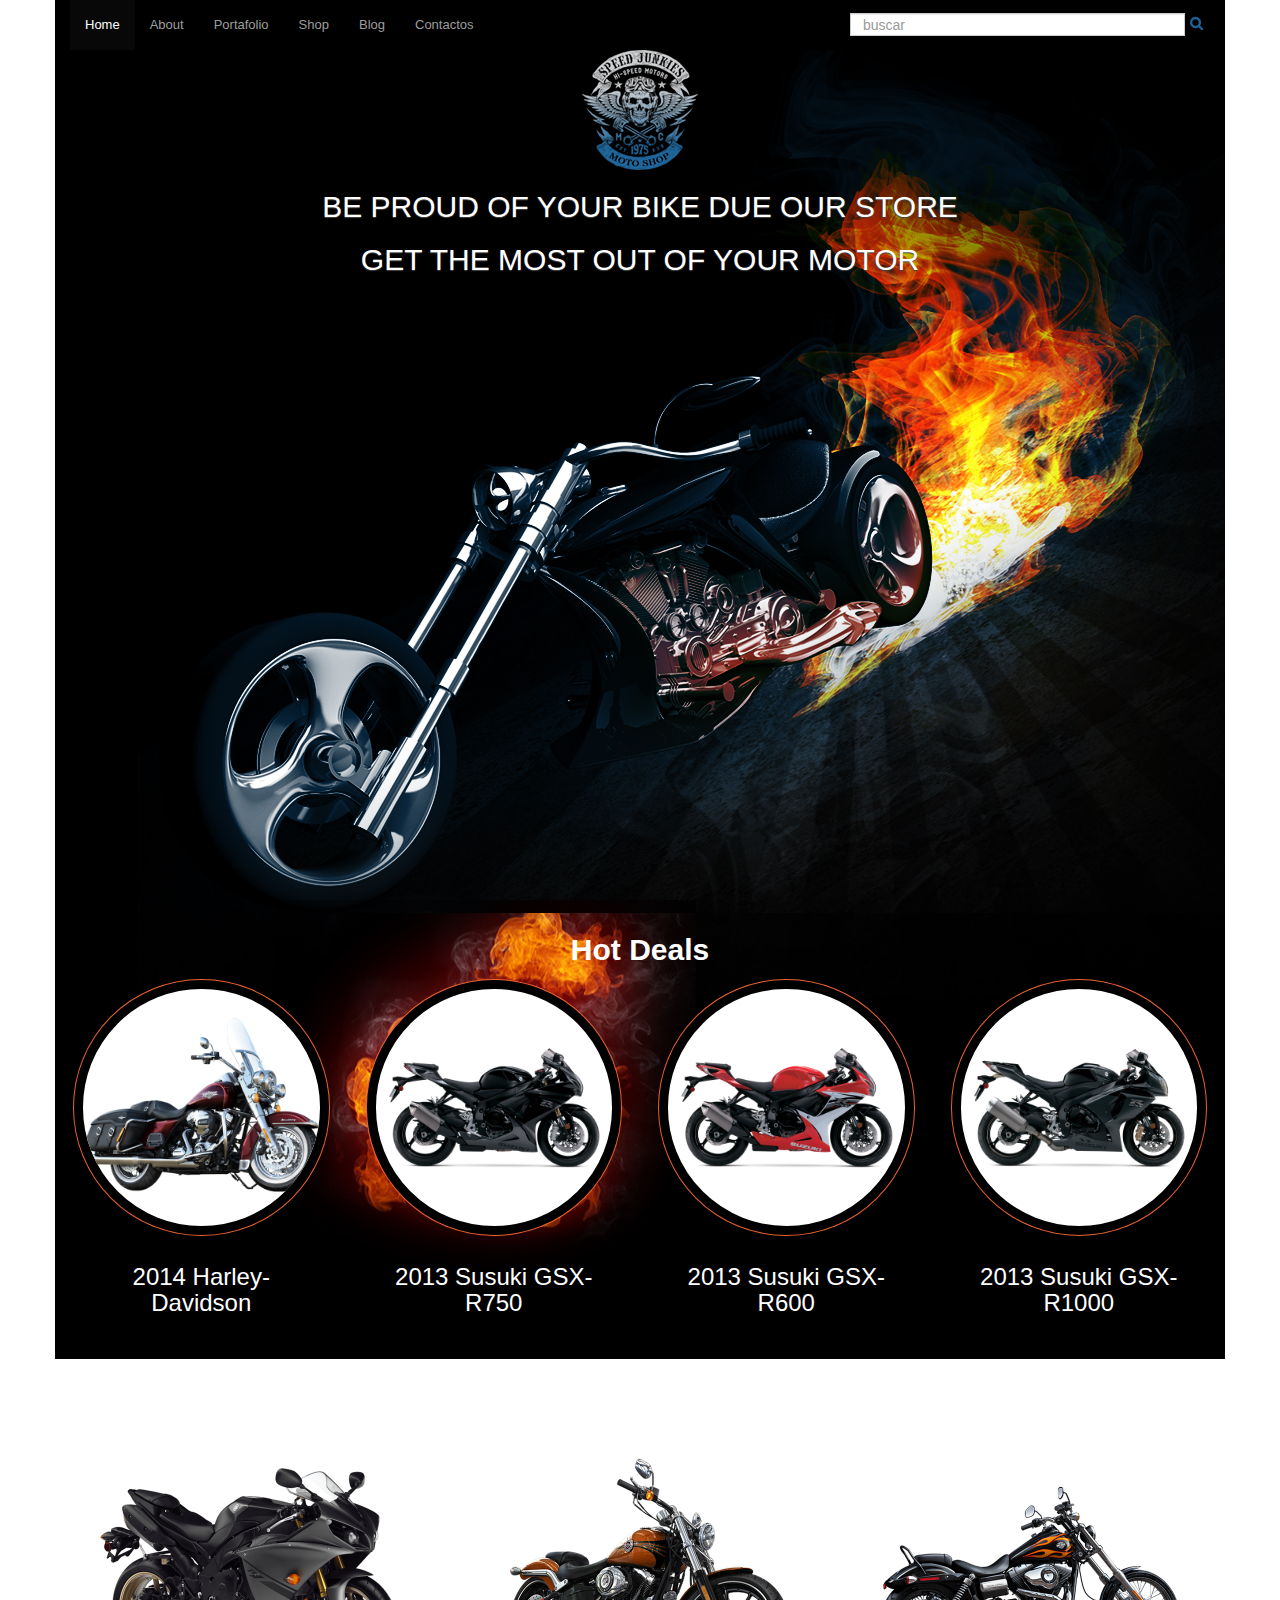
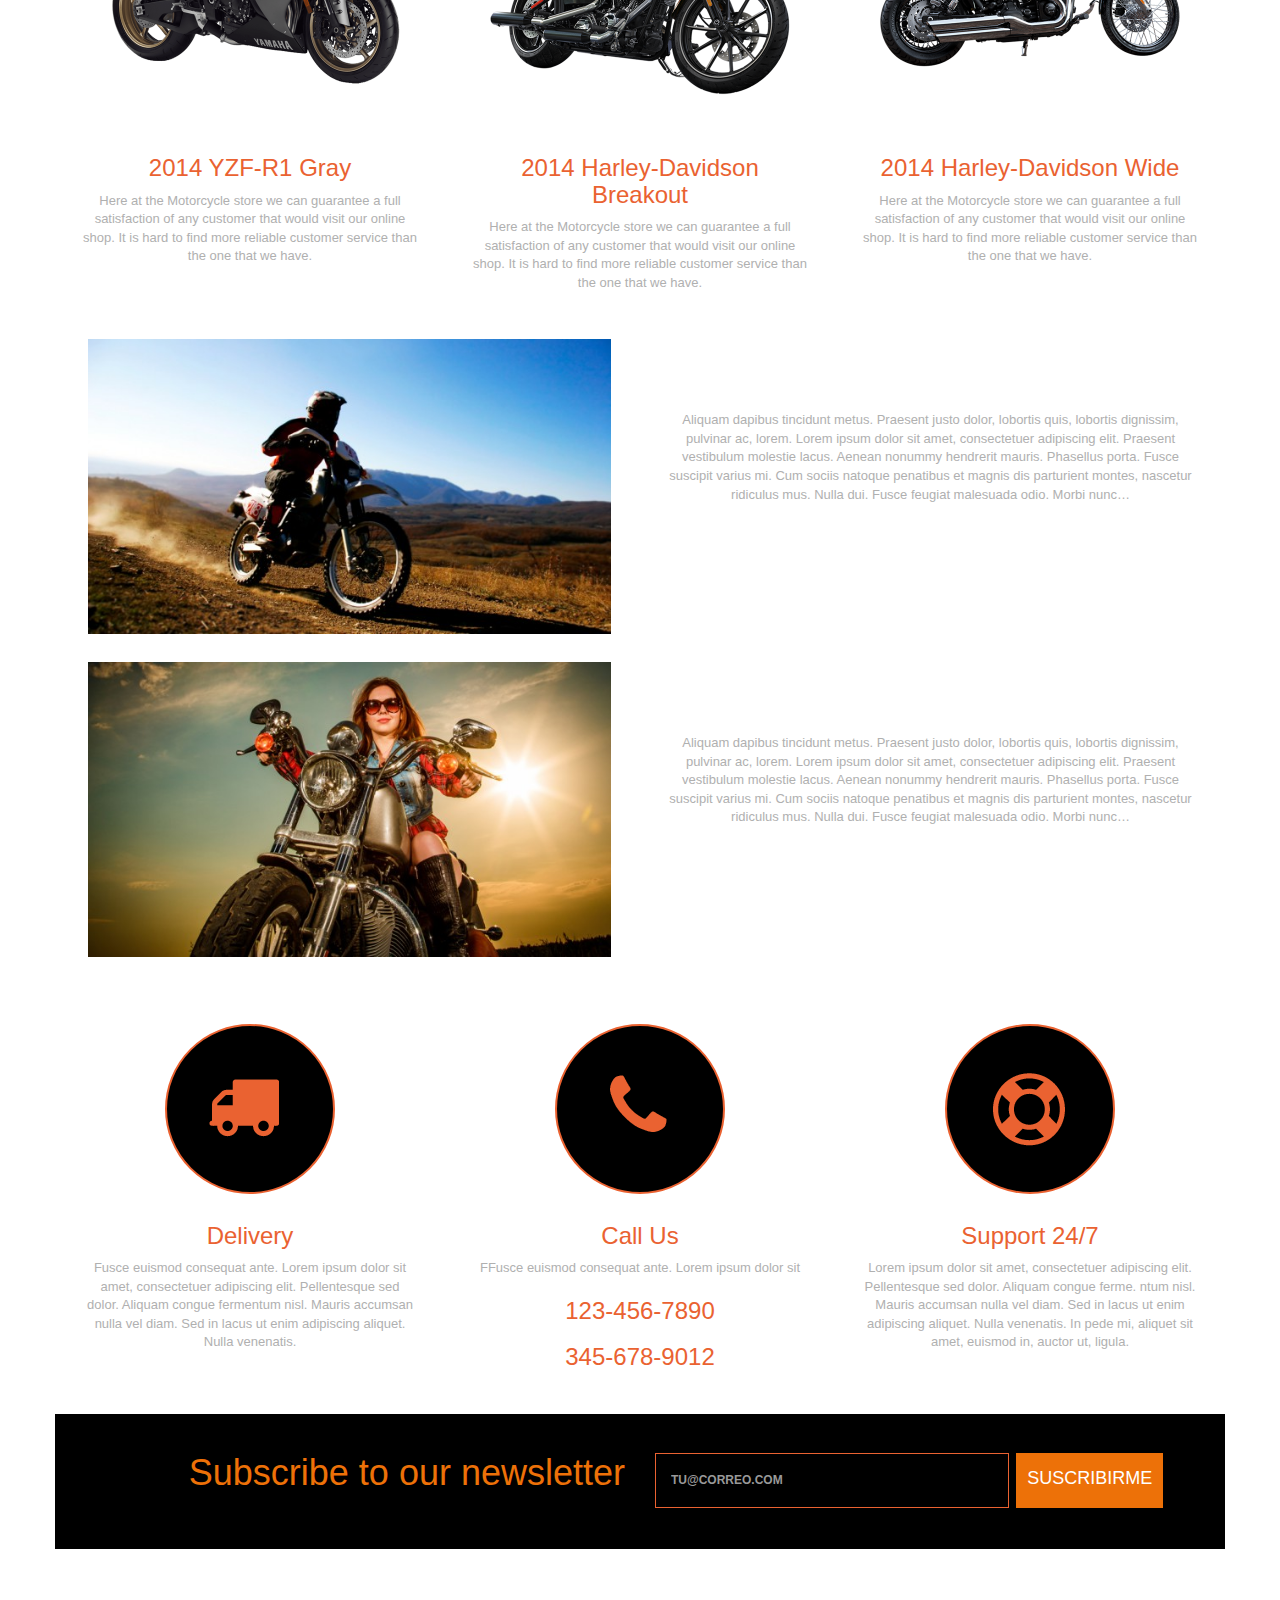
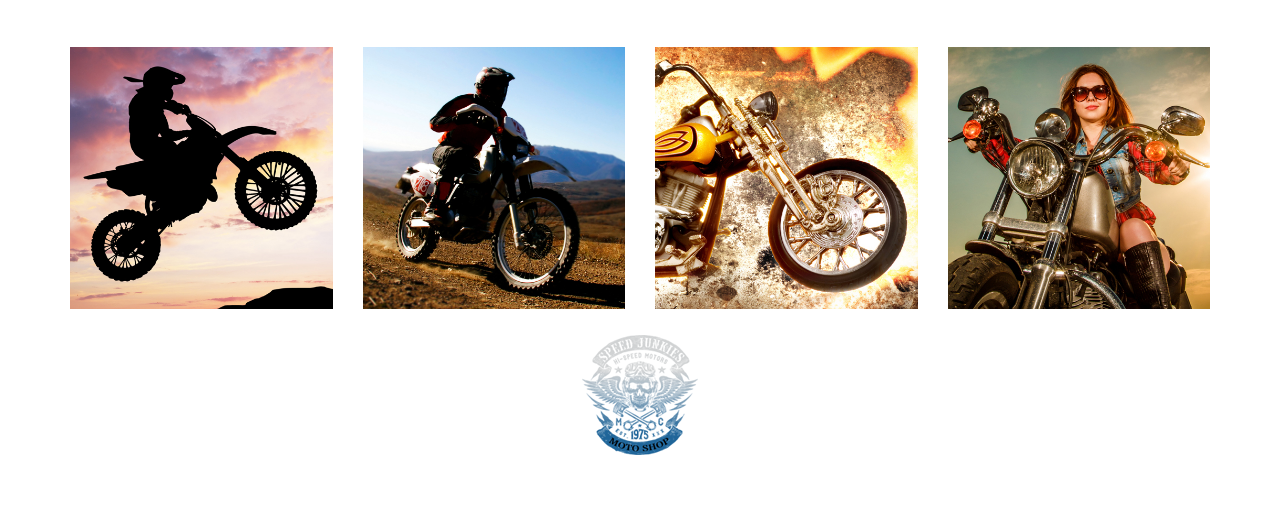
==== commit 5a0a5d63: "Pagina contactos lista, falta pagina shop" ====
--- a/index.html
+++ b/index.html
@@ -41,9 +41,9 @@
                     <li class="active"><a href="#">Home</a></li>
                     <li><a href="#about">About</a></li>
                     <li><a href="#contact">Portafolio</a></li>
-                    <li><a href="#contact">Shop</a></li>
+                    <li><a href="shop.html">Shop</a></li>
                     <li><a href="#contact">Blog</a></li>
-                    <li><a href="#contact">Contactos</a></li>
+                    <li><a href="contacts.html">Contactos</a></li>
                   </ul>
                 </div><!--/.nav-collapse -->
               </div>              
@@ -306,7 +306,7 @@
         </div>
         <div class="row centrado">
           <div id="footer-text" class="col-xs footer-text">
-          <a href="#" title="Moto Shop"> Motos S.A.C </a>
+          <a href="index.html" title="Moto Shop"> Motos S.A.C </a>
             <span>All rights reserved</span>
           </div>
         </div>
--- a/css/app.css
+++ b/css/app.css
@@ -233,6 +233,159 @@
     color: white;
 }
 
+
+/* Contactos*/
+
+.principal-container2 .container {
+    background-color: #000000;
+    padding-bottom: 2em;
+}
+
+.breadcrumb-item.active:before {
+    content: " | " !important;
+    color:#ffffff;
+    font-size: 24px;
+}
+
+.breadcrumb {
+    padding: 8px 15px;
+    margin-bottom: 20px;
+    list-style: none;
+    background-color: transparent; /*#06243b*/
+}
+
+section#breadcrumbs-container .container {
+    padding-top: 1em;
+    background-color: #06243b;
+    font-size: 24px;
+    color: #ffffff;
+    font-weight: bold;
+}
+
+a.breadcrumb-item {
+    color: #ffffff;
+    text-decoration: none;
+}
+
+a.breadcrumb-item:hover {
+    color: #ea6231;
+    text-decoration: none;
+}
+
+.breadcrumb>.active {
+    color: #ea6231;
+}
+
+.gmap-container .container {
+    padding: 3em;
+    background-color: #000000;
+}
+
+.contactPrincipal-container .container {
+    background-color: #000000;
+    /*font: bold 12px/18px Lato;*/
+}
+
+.info .text-center {
+    margin-bottom: 1em;
+
+}
+
+.info {
+    color: #ffffff;
+    margin-left: 1em;
+}
+
+.info p {
+    color: #b0b0b0;
+}
+
+address {
+    margin-bottom: 20px;
+    font-style: normal;
+    line-height: 1.42857143;
+    color: #b0b0b0;
+}
+
+address i {
+    color: #ea6231;
+    padding-right: 2px;
+}
+
+a.correo {
+    color: #ffffff;
+    text-decoration: none;
+}
+
+a.correo:hover {
+    color: #ea6231;
+    text-decoration: none;
+}
+
+.contactForm h2 {
+    color: #ffffff;
+    margin-bottom: 1em;
+}
+
+.form-group input {
+    background-color: transparent;
+    border-radius: 0;
+    border-color: #ea6231;
+}
+.form-group input:focus {
+    background-color: #06243b;
+    border-radius: 0;
+    border-color: #0f324a;
+    text-decoration: none;
+    outline: none;
+}
+
+.contacto .form-control::-webkit-input-placeholder { color: #ea6231; }
+.contacto .form-control:-moz-placeholder { color: #ea6231; }
+.contacto .form-control::-moz-placeholder { color: #ea6231; }
+.contacto .form-control:-ms-input-placeholder { color: #ea6231; }
+
+.areatext {
+    padding-top: 1em;
+}
+
+.form-group textarea {
+    background-color: transparent;
+    border-radius: 0;
+    border-color: #ea6231;
+}
+.form-group textarea:focus {
+    background-color: #06243b;
+    border-radius: 0;
+    border-color: #0f324a;  
+    text-decoration: none;
+    outline: none;
+}
+
+span.btn.button {
+    border-color:  #ea6231;
+    border-radius: 0;
+    color:  #ea6231;
+}
+
+span.btn.button:hover {
+    border-color:  #0f324a;
+    border-radius: 0;
+    color:  #ea6231;
+    background: #06243b;    
+    text-decoration: none;
+    outline: none;
+}
+
+/*
+    color: #ea6231;
+    background: #06243b;
+    border: 1px solid #0f324a;
+    text-decoration: none;
+    outline: none;
+
+ */
+
 @media (max-width: 768px) {
 
  .buscarbox {
